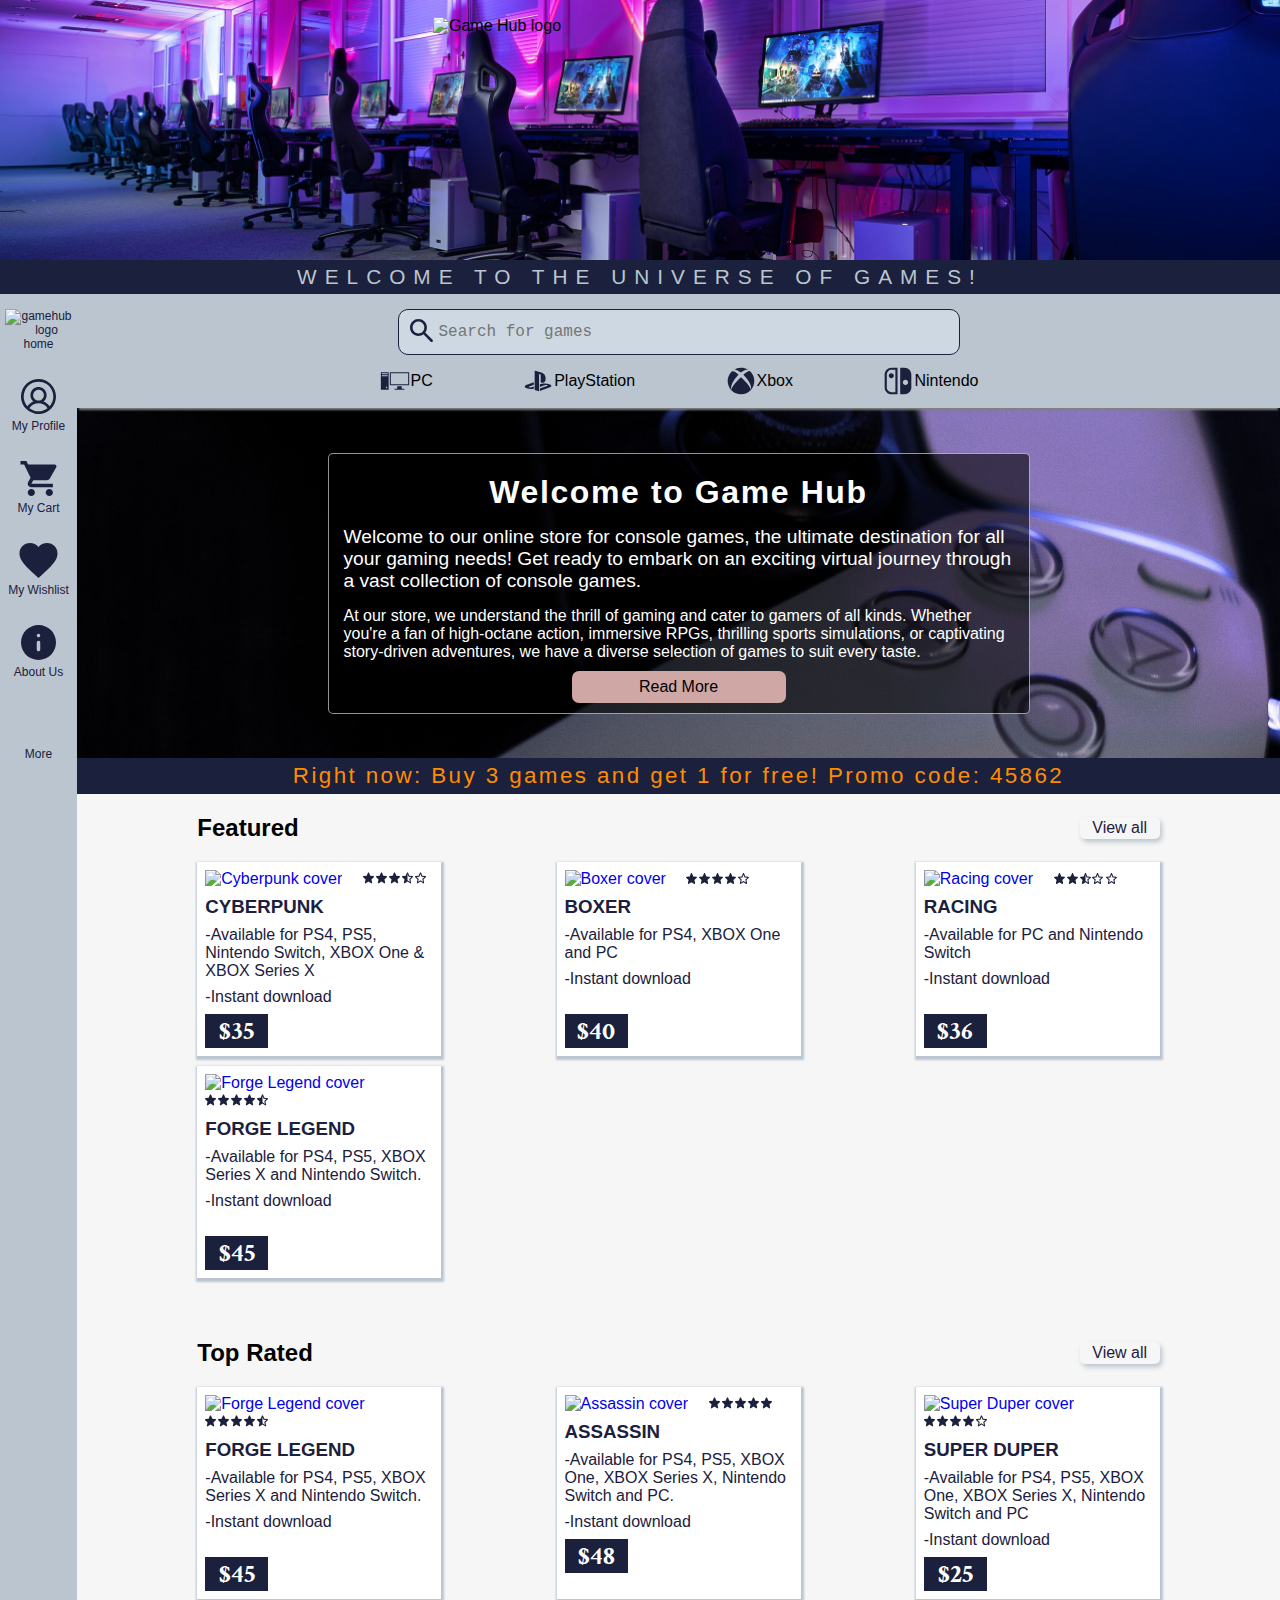
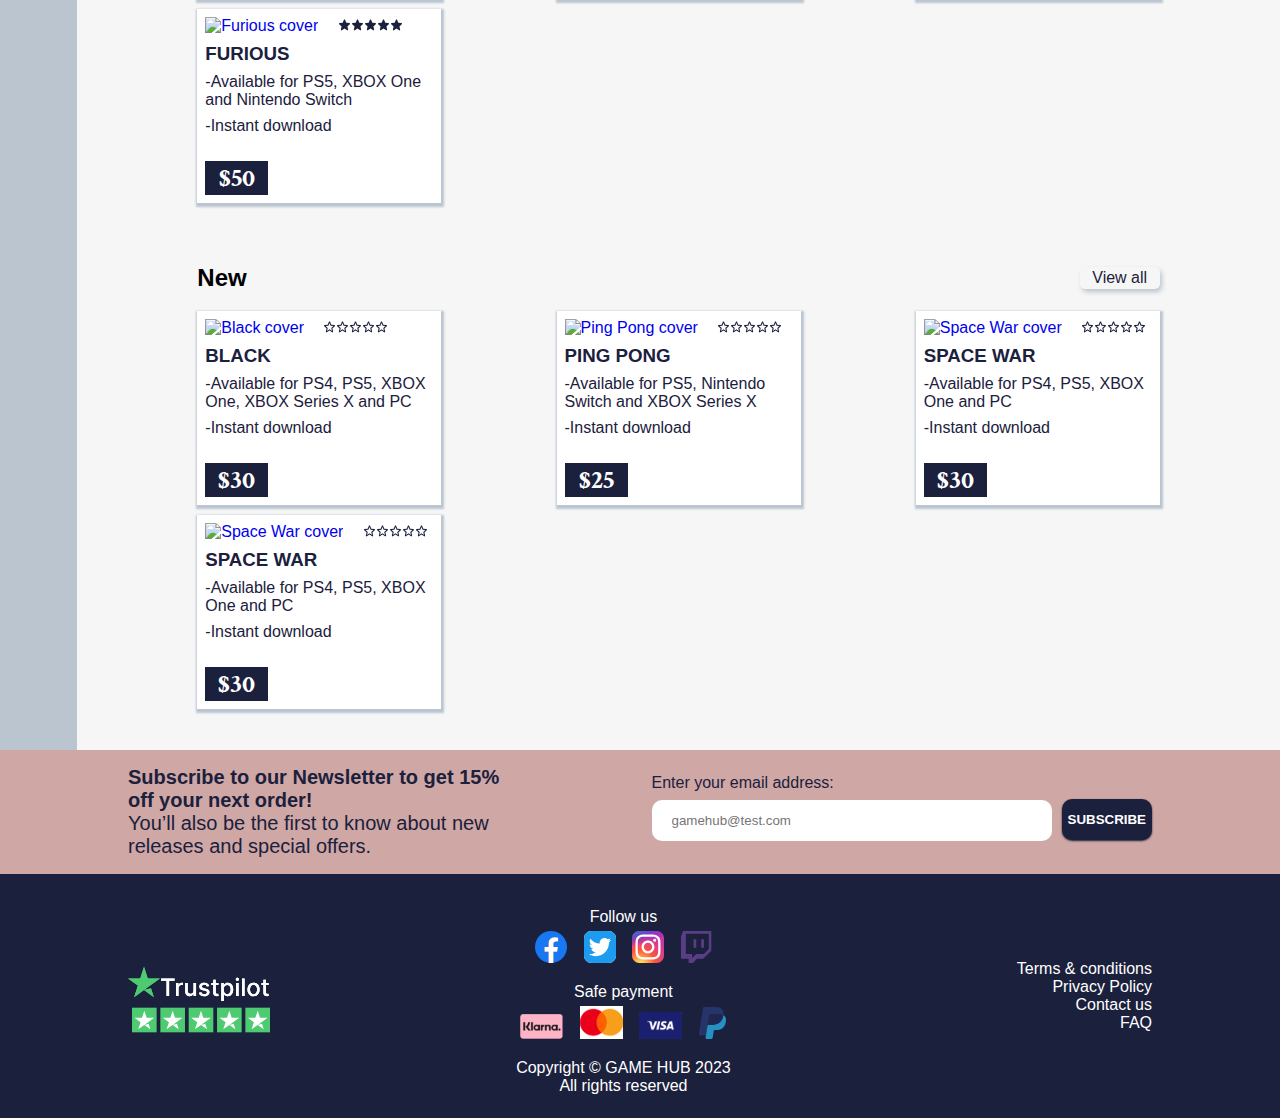
==== index.html @ 2512d20c "Think I'm all done" ====
<!DOCTYPE html>
<html lang="en">

<head>
  <meta charset="utf-8">
  <title>Game Hub - Home</title>
  <meta name="viewport" content="width=device-width, initial-scale=1.0">
  <meta name="author" content="Marte Lilleberre">
  <meta name="dcterms.created" content="sat., 29 apr 2023 18:59:56 GMT">
  <meta name="description" content="Welcome to Game Hub web store, where you can buy and instantly download games for all your devices">
  <meta name="keywords" content="console games, playstation, xbox, nintendo, PC">
  <link rel="preconnect" href="https://fonts.googleapis.com">
  <link rel="preconnect" href="https://fonts.gstatic.com" crossorigin>
  <link href="https://fonts.googleapis.com/css2?family=Crimson+Text:wght@600&display=swap" rel="stylesheet">
  <script src="https://kit.fontawesome.com/1664c6557b.js" crossorigin="anonymous"></script>
  <link rel="stylesheet" href="style.css">
</head>

<body>
  <div class="header">
    <img src="logo/GameHub_Logopink72.png" alt="Game Hub logo">
  </div>
  <div class="welcomemessage">
    <p>WELCOME TO THE UNIVERSE OF GAMES!</p>
  </div>
  <div class="wrapper">
    <div class="leftside">
      <nav>
        <a href="index.html" class="mobilelogo"><img class="small-logo" src="logo/GameHub_LogoNoslogan72.png"
            alt="gamehub logo home"></a>
        <a href="profile.html" class="mobileprofile"><img class="profilevector" src="vector/profile.svg"
            alt="profile icon">
          My Profile</a>
        <a href="cart.html" class="mobilecart"><img class="cartvector" src="vector/cart.svg" alt="cart icon"> My
          Cart</a>
        <a href="wishlist.html" class="mobilewishlist"><img class="wishlistvector" src="vector/wishlist.svg"
            alt="wishlist icon">
          My Wishlist</a>
        <a href="about.html" class="mobileabout"><img class="aboutvector" src="vector/info.svg" alt="about icon">
          About Us</a>
        <input type="checkbox" id="menu-checkbox">
        <label for="menu-checkbox" class="moretext"><i class="fas fa-bars fa-3x"></i>
        <b>more</b></label>
        <p>More</p>
        <div class="hamburger-menu">
          <h3>Hello, Marte</h3>
          <a href="allgames.html">Games rated 3+</a>
          <a href="allgames.html" class="ratedtwo">Games rated 16+</a>
          <a href="allgames.html" class="ratedthree">Games rated 18+</a>
          <a href="allgames.html">View all games</a>
          <a href="about.html">About us</a>
          <a href="contact.html">Contact us</a>
          <a href="#">Terms & Conditions</a>
          <div class="smallestscreen">
            <a href="profile.html">My profile page</a>
            <a href="wishlist.html">My wishlist</a>
          </div>
          <a href="index.html" class="logout">Log out</a>
        </div>
      </nav>
    </div>
    <main>
        <div class="topmenu">
          <form action="productpage.html" class="searchbar">
            <label for="searchbarinput"><b>search bar</b></label>
            <input type="text" id="searchbarinput" placeholder="Search for games">
            <button type="submit">
              <img src="vector/search.svg" alt="search icon">
            </button>
          </form>

          <div class="platforms">
            <input type="checkbox" id="pc-checkbox">
            <label for="pc-checkbox" class="labelname">
              <img src="vector/pcmini.svg" alt="Browse games by PC">
              PC
            </label>
            <div class="pc-menu">
              <h4>Platforms</h4>
              <hr>
              <a href="productpage.html">
              <img src="vector/windows.svg" alt="windows icon">
              <p>Windows 11</p></a>
            </div>

            <input type="checkbox" id="ps-checkbox">
            <label for="ps-checkbox" class="labelname">
              <img src="vector/psmini.svg" alt="Browse games by PlayStation">
              PlayStation
            </label>
            <div class="ps-menu">
              <h4>Console</h4>
              <hr>
              <div class="consoles">
                <div class="console-one">
                  <a href="productpage.html">
                  <img src="vector/ps4.svg" alt="playstation 4 icon">
                  <p>PS4</p></a>
                </div>
                <div class="console-two">
                  <a href="productpage.html">
                  <img src="vector/ps5.svg" alt="playstation 5 icon">
                  <p>PS5</p></a>
                </div>
              </div>
            </div>

            <input type="checkbox" id="xbox-checkbox">
            <label for="xbox-checkbox" class="labelname">
              <img src="vector/xboxmini.svg" alt="Browse games by Xbox">
              Xbox
            </label>
            <div class="xbox-menu">
              <h4>Console</h4>
              <hr>
              <div class="consoles">
                <div class="console-one">
                  <a href="productpage.html">
                  <img src="vector/xboxicon.svg" alt="xbox icon">
                  <p>XBOX One</p></a>
                </div>
                <div class="console-two">
                  <a href="productpage.html">
                  <img src="vector/xboxicon.svg" alt="xbox icon">
                  <p>XBOX X</p></a>
                </div>
              </div>
            </div>

            <input type="checkbox" id="ns-checkbox">
            <label for="ns-checkbox" class="labelname">
              <img src="vector/nintendomini.svg" alt="Browse games by Nintendo">
              Nintendo
            </label>
            <div class="ns-menu">
              <h4>Console</h4>
              <hr>
              <a href="productpage.html">
              <img src="vector/nintendoswitch.svg" alt="nintendo switch icon">
              <p>Nintendo Switch</p></a>
            </div>

          </div>
          
        </div>
      
      <section class="promo">
        <div class="promotext">
          <h1>Welcome to Game Hub</h1>
          <p class="promo-p-one">
            Welcome to our online store for console games, the ultimate
            destination for all your gaming needs! Get ready to embark on an
            exciting virtual journey through a vast collection of console
            games.
          </p>
          <p class="promo-p-two">
            At our store, we understand the thrill of gaming and cater to
            gamers of all kinds. Whether you're a fan of high-octane action,
            immersive RPGs, thrilling sports simulations, or captivating
            story-driven adventures, we have a diverse selection of games to
            suit every taste.
          </p>
          <a href="about.html" class="promo-readmore-button">
            Read More</a>
        </div>
      </section>
      <div class="promobanner">
        <p>Right now: Buy 3 games and get 1 for free! Promo code: 45862</p>
      </div>
      <div class="main-content">
        <section class="cat">
          <h2>Featured</h2>
          <div class="viewall-button">
            <a href="allgames.html">View all</a>
          </div>
        </section>
        <div class="gamesrow">
          <div class="games-container">
            <div class="cyberpunk">
              <a href="productpage.html"><img src="games/GameHub_covers9-72.jpg" alt="Cyberpunk cover"></a>
              <img class="rating" src="vector/starscyberpunk.svg" alt="game rating">
              <h3>CYBERPUNK</h3>
              <p>
                -Available for PS4, PS5, Nintendo Switch, XBOX One & XBOX
                Series X
              </p>
              <p>-Instant download</p>
              <div class="price-box">
                <h4>$35</h4>
              </div>
            </div>
          </div>

          <div class="games-container">
            <div class="game2">
              <a href="productpage.html"><img src="games/GameHub_covers8-72.jpg" alt="Boxer cover"></a>
              <img class="rating" src="vector/starsboxer.svg" alt="game rating">
              <h3>BOXER</h3>
              <p>-Available for PS4, XBOX One and PC</p>
              <p>-Instant download</p>
              <br>
              <div class="price-box">
                <h4>$40</h4>
              </div>
            </div>
          </div>

          <div class="games-container">
            <div class="game3">
              <a href="productpage.html"><img src="games/GameHub_covers7-72.jpg" alt="Racing cover"></a>
              <img class="rating" src="vector/starsracing.svg" alt="game rating">
              <h3>RACING</h3>
              <p>-Available for PC and Nintendo Switch</p>
              <p>-Instant download</p>
              <br>
              <div class="price-box">
                <h4>$36</h4>
              </div>
            </div>
          </div>

          <div class="games-container">
            <div class="game4">
              <a href="productpage.html"><img src="games/GameHub_covers10-72.jpg" alt="Forge Legend cover"></a>
              <img class="rating" src="vector/starsforgelegend.svg" alt="game rating">
              <h3>FORGE LEGEND</h3>
              <p>
                -Available for PS4, PS5, XBOX Series X and Nintendo Switch.
              </p>
              <p>-Instant download</p>
              <br>
              <div class="price-box">
                <h4>$45</h4>
              </div>
            </div>
          </div>
        </div>

        <section class="cat">
          <h2>Top Rated</h2>
          <div class="viewall-button">
            <a href="allgames.html">View all</a>
          </div>
        </section>
        <div class="gamesrow">
          <div class="games-container">
            <div class="game4">
              <a href="productpage.html"><img src="games/GameHub_covers10-72.jpg" alt="Forge Legend cover"></a>
              <img class="rating" src="vector/starsforgelegend.svg" alt="game rating">
              <h3>FORGE LEGEND</h3>
              <p>
                -Available for PS4, PS5, XBOX Series X and Nintendo Switch.
              </p>
              <p>-Instant download</p>
              <br>
              <div class="price-box">
                <h4>$45</h4>
              </div>
            </div>
          </div>

          <div class="games-container">
            <div class="game4">
              <a href="productpage.html"><img src="games/GameHub_covers5-72.jpg" alt="Assassin cover"></a>
              <img class="rating" src="vector/starsassassin.svg" alt="game rating">
              <h3>ASSASSIN</h3>
              <p>
                -Available for PS4, PS5, XBOX One, XBOX Series X, Nintendo
                Switch and PC.
              </p>
              <p>-Instant download</p>
              <div class="price-box">
                <h4>$48</h4>
              </div>
            </div>
          </div>

          <div class="games-container">
            <div class="game4">
              <a href="productpage.html"><img src="games/GameHub_covers2-72.jpg" alt="Super Duper cover"></a>
              <img class="rating" src="vector/starssuperduper.svg" alt="game rating">
              <h3>SUPER DUPER</h3>
              <p>
                -Available for PS4, PS5, XBOX One, XBOX Series X, Nintendo
                Switch and PC
              </p>
              <p>-Instant download</p>
              <div class="price-box">
                <h4>$25</h4>
              </div>
            </div>
          </div>

          <div class="games-container">
            <div class="game4">
              <a href="productpage.html"><img src="games/GameHub_covers4-72.jpg" alt="Furious cover"></a>
              <img class="rating" src="vector/starsfurious.svg" alt="game rating">
              <h3>FURIOUS</h3>
              <p>-Available for PS5, XBOX One and Nintendo Switch</p>
              <p>-Instant download</p>
              <br>
              <div class="price-box">
                <h4>$50</h4>
              </div>
            </div>
          </div>
        </div>

        <section class="cat">
          <h2>New</h2>
          <div class="viewall-button">
            <a href="allgames.html">View all</a>
          </div>
        </section>
        <div class="gamesrow">
          <div class="games-container">
            <div class="game3">
              <a href="productpage.html"><img src="games/GameHub_covers3-72.jpg" alt="Black cover"></a>
              <img class="rating" src="vector/starsnorating.svg" alt="game rating">
              <h3>BLACK</h3>
              <p>-Available for PS4, PS5, XBOX One, XBOX Series X and PC</p>
              <p>-Instant download</p>
              <br>
              <div class="price-box">
                <h4>$30</h4>
              </div>
            </div>
          </div>

          <div class="games-container">
            <div class="game3">
              <a href="productpage.html"><img src="games/GameHub_covers-72.jpg" alt="Ping Pong cover"></a>
              <img class="rating" src="vector/starsnorating.svg" alt="game rating">
              <h3>PING PONG</h3>
              <p>-Available for PS5, Nintendo Switch and XBOX Series X</p>
              <p>-Instant download</p>
              <br>
              <div class="price-box">
                <h4>$25</h4>
              </div>
            </div>
          </div>

          <div class="games-container">
            <div class="game3">
              <a href="productpage.html"><img src="games/GameHub_covers6-72.jpg" alt="Space War cover"></a>
              <img class="rating" src="vector/starsnorating.svg" alt="game rating">
              <h3>SPACE WAR</h3>
              <p>-Available for PS4, PS5, XBOX One and PC</p>
              <p>-Instant download</p>
              <br>
              <div class="price-box">
                <h4>$30</h4>
              </div>
            </div>
          </div>

          <div class="games-container">
            <div class="game3">
              <a href="productpage.html"><img src="games/GameHub_covers6-72.jpg" alt="Space War cover"></a>
              <img class="rating" src="vector/starsnorating.svg" alt="game rating">
              <h3>SPACE WAR</h3>
              <p>-Available for PS4, PS5, XBOX One and PC</p>
              <p>-Instant download</p>
              <br>
              <div class="price-box">
                <h4>$30</h4>
              </div>
            </div>
          </div>
        </div>
      </div>
    </main>
  </div>

  <section class="testnewsletter">
    <div class="newsletterall">
      <div class="testnewslettertext">
        <h4>Subscribe to our Newsletter to get 15% off your next order!</h4>
        <p>
          You’ll also be the first to know about new releases and special
          offers.
        </p>
      </div>
      <div class="input-container">
        <div class="testnewsletterinput">
          <label for="mail">Enter your email address:</label>
          <input class="testinputemail" id="mail" type="email" placeholder="gamehub@test.com">
        </div>
        <button class="Subscribe" type="button">
          <b>SUBSCRIBE</b>
        </button>
      </div>
    </div>
  </section>

  <footer>
    <p class="fleft">
      <img src="vector/trustpilot.svg" alt="trustpilot">
    </p>
    <div class="fcenter">
      <p>Follow us</p>
      <div class="socials">
        <img src="vector/facebook.svg" alt="facebook">
        <img src="vector/twitter.svg" alt="twitter">
        <img src="vector/instagram.svg" alt="instagram">
        <img src="vector/twitch.svg" alt="twitch">
      </div>

      <p>Safe payment</p>
      <img src="vector/klarna.svg" alt="klarna">
      <img src="vector/mastercard.svg" alt="mastercard">
      <img src="vector/visa.svg" alt="visa">
      <img src="vector/paypal.svg" alt="paypal">
      <p>
        Copyright &copy; GAME HUB 2023<br>
        All rights reserved
      </p>
    </div>
    <div class="fright">
      <ul>
        <li>Terms & conditions</li>
        <li>Privacy Policy</li>
        <li><a href="contact.html">Contact us</a></li>
        <li>FAQ</li>
      </ul>
    </div>
  </footer>
</body>

</html>

<!-- Search bar inspo: https://www.youtube.com/watch?v=9hnJsNIBq1g -->
---- style.css ----
.header {
  width: 100%;
  height: 260px;
  background-image: url(img/supportheader.png);
  background-size: cover;
  background-repeat: no-repeat;
  position: relative;
  z-index: 50;
}

.header img {
  max-width: 414px;
  margin: auto;
  padding-top: 17px;
  display: block;
  background-color: transparent;
}

.welcomemessage {
  background-color: #1b203d;
  height: 34px;
  font-size: 0;
  margin: 0;
}

.welcomemessage p {
  text-align: center;
  padding: 5px;
  font-size: 1.3rem;
  color: #bac5cf;
  margin: 0;
  letter-spacing: 0.5rem;
}

body {
  margin: 0;
  padding: 0;
  height: 100vh;
  background-color: #f6f6f6;
  font-family: "Gill Sans", "Gill Sans MT", Calibri, "Trebuchet MS", sans-serif;
}

.wrapper {
  display: flex;
}

main {
  width: 100%;
}

main .cat {
  display: flex;
  flex-direction: row;
  justify-content: space-between;
  align-items: center;
  padding-left: 10%;
  padding-right: 10%;
}

nav {
  left: 0;
  background-color: #bac5cf;
  color: #1b203d;
  width: 77px;
  height: 100%;
  font-size: 12px;
  text-align: center;
  font-family: Arial;
  text-decoration: none;
}

nav a {
  color: #1b203d;
  font-family: Inter, Arial;
  text-decoration: none;
  display: flex;
  flex-direction: column;
  justify-content: center;
}

.small-logo {
  width: 68px;
  padding-top: 15px;
  margin: auto;
}

.profilevector,
.cartvector,
.wishlistvector,
.aboutvector,
.fas.fa-bars {
  padding-top: 28px;
  display: block;
  height: 35px;
  margin-bottom: 5px;
}

ul li {
  list-style-type: none;
  cursor: pointer;
}

.moretext {
  margin: 0;
  cursor: pointer;
}
nav p {
  margin: 0;
}

.hamburger-menu,
#menu-checkbox {
  display: none;
}
.moretext b {
  display: none;
}

.hamburger-menu {
  position: absolute;
  width: 200px;
  height: 450px;
  border: 1px solid #1b203d;
  border-top: 1px solid #cfa7a5;
  top: 294px;
  left: 77px;
  z-index: 2000;
  background-color: #fff;
  box-shadow: 0 4px 2px 1px grey;
}

.hamburger-menu a {
  display: block;
  text-align: left;
  padding: 12px;
  font-size: 1rem;
  border-bottom: 1px solid #1b203d;
}

.hamburger-menu h3 {
  display: block;
  text-align: left;
  padding: 5px;
  padding-left: 12px;
  margin: 0;
  background-color: #cfa7a5;
}

.ratedtwo {
  background-color: #f8c759;
}

.ratedthree {
  background-color: #ce1719;
}

a.ratedthree {
  color: #fff;
}

a.logout {
  background-color: #eaeff3;
  border-bottom: 0;
}

#menu-checkbox:checked~.hamburger-menu {
  display: block;
}

.smallestscreen {
  display: none;
}

.topmenu {
  position: relative;
  display: flex;
  flex-direction: row;
  flex-wrap: wrap;
  justify-content: center;
  padding-top: 5px;
  padding-left: 10px;
  padding-right: 10px;
  padding-bottom: 10px;
  gap: 5%;
  box-shadow: 0 4px 2px -2px grey;
  background-color: #bac5cf;
}

.searchbar {
  width: 550px;
  background-color: #ced8e2;
  display: flex;
  border-radius: 10px;
  padding: 5px 5px;
  border: 1px solid #1b203d;
  margin-top: 10px;
}

.searchbar b {
  display: none;
}

.searchbar input {
  order: 2;
  background: #ced8e2;
  font-family: "Courier New", Courier, monospace;
  font-size: 16px;
  border: 0;
  outline: none;
}

.searchbar button {
  order: 1;
  background: transparent;
  border: 0;
  border-radius: 50%;
}

#searchbarinput {
  padding: 0;
}

.platforms {
  width: 600px;
  height: 23px;
  display: flex;
  align-items: baseline;
  flex-direction: row;
  justify-content: space-between;
  gap: 10px;
  margin: 10px;
  align-self: center;
}

.platforms label {
  display: flex;
  align-items: center;
  cursor: pointer;
}

.pc-menu,
#pc-checkbox,
.ps-menu,
#ps-checkbox,
.xbox-menu,
#xbox-checkbox,
.ns-menu,
#ns-checkbox {
  display: none;
}

#pc-checkbox:checked~.pc-menu,
#ps-checkbox:checked~.ps-menu,
#xbox-checkbox:checked~.xbox-menu,
#ns-checkbox:checked~.ns-menu {
  display: block;
}

.ps-menu,
.pc-menu,
.xbox-menu,
.ns-menu {
  position: absolute;
  left: 0;
  right: 0;
  margin-left: auto;
  margin-right: auto;
  width: 300px;
  border: 1px solid #1b203d5e;
  border-radius: 20px;
  top: 72px;
  background-color: #fff;
  text-align: center;
}

.pc-menu p,
.ps-menu p,
.xbox-menu p,
.ns-menu p {
  margin-top: 0;
  color: #1b203d
}

.pc-menu h4,
.ps-menu h4,
.xbox-menu h4,
.ns-menu h4 {
  margin-top: 7px;
}

.consoles {
  display: flex;
  justify-content: space-around;
}

.labelname p {
  margin: 0;
}

.promo {
  max-width: 100%;
  height: 350px;
  background-image: url(img/ps5controller.jpg);
  background-position: center;
  background-size: cover;
  display: flex;
  align-content: center;
}

.promotext {
  max-width: 700px;
  background-color: #00000094;
  height: auto;
  display: flex;
  align-self: center;
  align-items: center;
  border: 1px solid #ffffff94;
  margin-left: 5%;
  margin-right: 5%;
  flex-direction: column;
  padding-bottom: 10px;
  border-radius: 5px;
}

.promotext h1 {
  margin: auto;
  color: #fff;
  padding: 20px 20px 0 20px;
  letter-spacing: 0.1rem;
}

.promotext p {
  color: #fff;
  padding: 15px 15px 0px 15px;
  margin: 0;
}

.promo-p-one {
  font-size: 1.2rem;
}

p.promo-p-two {
  padding-bottom: 10px;
}

.promo-readmore-button {
  max-width: 300px;
  min-width: 200px;
  background-color: #cfa7a5;
  color: #000;
  border-radius: 7px;
  text-align: center;
  border: none;
  padding: 7px;
  cursor: pointer;
}

.promo-readmore-button:hover {
  scale: 110%;
  background-color: #a1817f;
}

.promobanner {
  width: 100%;
  background-color: #1b203d;
}

.promobanner p {
  margin: 0;
  text-align: center;
  font-size: 1.4rem;
  padding: 5px;
  color: darkorange;
  letter-spacing: 0.15rem;
}

.gamesrow {
  display: flex;
  flex-direction: row;
  justify-content: space-between;
  flex-wrap: wrap;
  padding-left: 10%;
  padding-right: 10%;
  padding-bottom: 31px;
}

.games-container {
  gap: 10px 68px;
  box-shadow: 1px 2px 2px 2px #bac5cf;
  margin-bottom: 10px;
  background-color: #fff;
}

.games-container:hover {
  scale: 105%;
}

a:hover,
a:visited,
a:link,
a:active {
  text-decoration: none;
}

.games-container .rating {
  width: 63px;
  margin: 0px 8px;
}

.price-box {
  width: 63px;
  background-color: #1b203d;
  margin: 8px;
}

.price-box h4 {
  color: #fff;
  font-size: 26px;
  font-family: "Crimson Text", serif;
  text-align: center;
  margin: 0;
}

.games-container img {
  width: 228px;
  margin: 8px 8px 0px 8px;
}

.games-container p {
  width: 228px;
  margin: 8px 8px 0px 8px;
  color: #1b203d;
}

.games-container h3 {
  width: 228px;
  margin: 8px 8px 0px 8px;
  color: #1b203d;
}

.cyberpunk {
  width: 244px;
}

.cyberpunk:hover {
  display: inline-block;
  width: 244px;
  background-color: #e6d2d1;
  transition: background-color 0.5s;
}

.game2 {
  width: 244px;
}

.game3 {
  width: 244px;
}

.game4 {
  width: 244px;
}

.viewall-button {
  display: flex;
  height: 22px;
  justify-content: center;
  align-items: center;
  width: 80px;
  border-radius: 5px;
  border: 0;
  font-family: Arial, Helvetica, sans-serif;
  font-size: 16px;
  box-shadow: 2px 3px 5px 0px #bac5cf;
  cursor: pointer;
}

.viewall-button a {
  color: #1b203d;
}

.viewall-button:hover {
  background-color: #fff;
}

 /* FOOTER */

footer {
  display: flex;
  background-color: #1b203d;
  text-align: center;
  justify-content: space-between;
  align-items: center;
  color: #fff;
  width: 100%;
  height: 244px;
  padding: 0;
  margin: 0;
  position: relative;
}

footer li {
  display: block;
}

footer p {
  margin-bottom: 5px;
}

footer .fcenter img {
  margin-right: 6px;
  margin-left: 6px;
}

.socials {
  cursor: pointer;
}

.fleft {
  text-align: left;
  float: right;
  padding-left: 10%;
}

.fcenter {
  text-align: center;
}

.fright {
  text-align: right;
  float: right;
  padding-right: 10%;
}

.fright a {
  color: inherit;
  text-decoration: none;
}

.fright li:hover {
  color: #cfa7a5;
}

/* https://stackoverflow.com/questions/462931/css-layout-help-3-column-footer */

/*PRODUCT PAGE*/

.breadcrumbs {
  text-align: center;
  font-size: 0.75rem;
  font-family: arial;
  margin-top: 20px;
}

.breadcrumbs a {
  color: #1b203d;
  font-style: italic;
}

.productpagecontainer {
  display: flex;
  flex-direction: row;
  flex-wrap: wrap;
  max-width: 840px;
  background: #fff;
  margin: auto;
  padding-bottom: 31px;
  margin-top: 34px;
  border-radius: 5px;
}

.mainimg {
  float: left;
  max-width: 254px;
  margin-left: 10%;
  margin-right: 25px;
}

.productpagecontainer h1 {
  display: flex;
  max-width: 368px;
  margin-top: 44px;
  margin-right: 97px;
  justify-content: center;
}

.pp-mobilevectors {
  display: none;
}

.productpagecontainer h2 {
  display: flex;
  max-width: 368px;
  justify-content: center;
  margin-bottom: 7px;
  margin-top: 15px;
}

.productpagecontainer p {
  display: flex;
  flex-wrap: wrap;
  max-width: 368px;
  margin-right: 97px;
}

.productquickinfo {
  margin-right: 0;
}

.pp-p-one {
  font-weight: bold;
}

#instantdownload {
  font-weight: bold;
  margin-right: 0;
}

.cartbuyheart {
  display: flex;
  align-items: center;
  height: 35px;
  gap: 2px;
}

.cart,
.buy,
.heart {
  display: flex;
  align-items: center;
  justify-content: center;
  background-color: #cfa7a5;
  height: 35px;
  border: 0;
  border-radius: 7px;
  cursor: pointer;
  color: #1b203d;
}


.cartbuyheart img {
  align-self: center;
  height: 25px;
}

.cart {
  width: 51px;
}

.buy {
  width: 253px;
}

.buy:hover,
.cart:hover,
.heart:hover {
  background-color: #e6d2d1;
}

.heart {
  width: 51px;
}

.description {
  max-width: 100;
}

.description h3 {
  padding-top: 10px;
  margin-left: 10%;
  margin-bottom: 10px;
  clear: both;
}

.description p {
  margin-left: 10%;
  max-width: 100%;
  margin-top: 10px;
}

.readmore,
#readmore-checkbox {
  display: none;
}

.label-readmore {
  font-style: italic;
  color: rgb(4, 4, 177);
  margin-left: 10%;
}

#readmore-checkbox:checked~.readmore {
  display: block;
}

#readmore-checkbox:checked~label {
  display: none;
}

#text {
  display: none;
}

#toggle {
  margin-left: 10%;
  border: 0;
  background-color: transparent;
  padding: 0;
  cursor: pointer;
  color: darkblue;
}

.visuals {
  display: flex;
  flex-direction: row;
  flex-wrap: wrap;
  max-width: 100%;
  margin-left: 10%;
  margin-right: 10%;
}

.visuals h3 {
  margin-top: 20px;
  margin-bottom: 10px;
}

.visuals iframe {
  width: 100%;
  height: 280px;
}

.img1,
.img2,
.img3 {
  box-shadow: 0px 1px 2px 0px #1b203d;
  cursor: pointer;
  margin: auto;
  margin-top: 11px;
}

.reviews {
  display: flex;
  flex-wrap: wrap;
  max-width: 100%;
  margin-left: 10%;
  margin-right: 10%;
}

.reviews h3 {
  margin-top: 20px;
  margin-bottom: 10px;
  flex: 100vw;
}

.reviews img {
  width: 250px;
  margin: auto;
}

.viewallreviews {
  height: 22px;
  width: 80px;
  margin-top: 10px;
  border-radius: 10px;
  border: 0;
  font-family: Arial, Helvetica, sans-serif;
  font-size: 16px;
  box-shadow: 2px 3px 5px 0px #bac5cf;
  cursor: pointer;
  float: right;
  margin-right: 10%;
}

.viewallreviews:hover {
  background-color: #fff;
}

/*ABOUT*/

.aboutheading {
  max-width: 840px;
  margin: auto;
  margin-top: 40px;
  padding-left: 20px;
  padding-right: 20px;
}

.aboutcontent {
  max-width: 840px;
  margin: auto;
  font-size: 1em;
  padding-left: 20px;
  padding-right: 20px;
}

.aboutimg {
  float: right;
  width: 200px;
  height: 470px;
  object-fit: cover;
  margin-left: 10px;
}

.aboutcontent img {
  padding: 0;
}

.contact-link {
  text-align: center;
  color: blue;
  padding-bottom: 20px;
}

.contact-link:hover {
  color: darkblue;
}

/*CART*/

.continue-shopping {
  display: flex;
  margin-left: 10%;
  gap: 10px;
  color: #1b203d;
}

.progress {
  text-align: center;
}
.progress a {
  color: #1b203d;
}

.progress ul,
li {
  display: inline;
  margin-top: 0;
  padding-left: 0;
  font-size: 1rem;
}

.mobilearrow {
  display: none;
}

.shopping-cart-header {
  max-width: 840px;
  margin: auto;
  display: flex;
  flex-direction: row;
  align-items: flex-end;
  justify-content: space-between;
  padding-left: 20px;
  padding-right: 20px;
}

.shopping-cart-header h1,
h4 {
  margin-bottom: 0;
}

.shopping-cart {
  max-width: 840px;
  margin: auto;
  display: flex;
  flex-direction: row;
  flex-wrap: wrap;
  padding-left: 20px;
  padding-right: 20px;
}

.shopping-cart img {
  float: left;
  width: 150px;
}

.cartinfo {
  flex-direction: column;
  padding-left: 20px;
  margin-bottom: 0;
}

.price {
  font-size: 26px;
}

.promocodefield {
  display: flex;
  flex-direction: column;
  margin: auto;
  max-width: 840px;
  justify-content: flex-end;
  margin-bottom: 10px;
  padding-left: 20px;
  padding-right: 20px;
}

.promocodetext {
  display: flex;
  justify-content: flex-end;
  margin: 0;
}

.promocodetext:hover {
  font-style: italic;
}

.promocode {
  justify-content: flex-end;
}

#promocode-input {
  max-width: 150px;
  height: 30px;
  margin: 5px 0 0 0;
}

#promocode-button {
  height: 30px;
}

.promocode,
#promo-checkbox {
  display: none;
}

#promo-checkbox:checked~.promocode {
  display: block;
  align-self: self-end;
}

.gotopayment {
  max-width: 840px;
  margin: auto;
  padding-left: 20px;
  padding-right: 20px;
}

.gotopaymentbutton {
  display: flex;
  justify-content: center;
  align-items: center;
  color: #1b203d;
  background-color: #cfa7a5;
  border: none;
  margin-bottom: 40px;
  width: 361px;
  height: 50px;
  float: right;
  border-radius: 7px;
}

.gotopaymentbutton:hover {
  background-color: #e6d2d1;
  cursor: pointer;
}

.total {
  display: flex;
  flex-direction: row;
  max-width: 840px;
  margin: auto;
  justify-content: space-between;
  padding-left: 20px;
  padding-right: 20px;
}

.total h3 {
  margin-top: 0;
}

hr {
  max-width: 840px;
}

/*CHECKOUT*/
.checkout-header {
  text-align: center;
}

.checkout-header h1 {
  margin-bottom: 5px;
  margin-top: 53px;
}

.checkout-header p {
  margin: auto;
  margin-top: 0px;
  margin-bottom: 24px;
  max-width: 320px;
}

.checkout-cart {
  text-align: left;
  max-width: 465px;
  margin: auto;
}

.checkout-cart p {
  margin: 0;
}

.checkout-items {
  height: 100px;
  position: relative;
}

.checkout-img {
  width: 70px;
  float: left;
  margin-right: 10px;
}

.checkout-items p {
  margin-bottom: 1px;
}

.remove-item {
  position: absolute;
  bottom: 0;
  right: 0;
  font-style: italic;
}

.remove-item:hover {
  cursor: pointer;
}

fieldset {
  max-width: 465px;
  margin: auto;
  margin-bottom: 10px;
  margin-top: 20px;
  border-radius: 10px;
}

fieldset input {
  border-radius: 7px;
}

fieldset ul {
  padding: 0;
}

input[type] {
  width: 100%;
  padding: 12px 20px;
  margin: 8px 0;
  box-sizing: border-box;
}

.tc {
  display: flex;
  align-items: center;
  flex-direction: row-reverse;
}


#terms {
  flex: 1;
}

.placeorder {
  max-width: 465px;
  display: flex;
  justify-content: center;
  margin: auto;
}

.paymentmethods {
  max-width: 465px;
  margin: auto;
  gap: 6px;
  display: flex;
  justify-content: center;
  margin-bottom: 40px;
  margin-top: 20px;
}

/*CONFIRMATION*/

.confirmationheading {
  text-align: center;
}

.confirmationheading h1 {
  margin-bottom: 5px;
  margin-top: 53px;
}

.confirmationheading p {
  margin-top: 0px;
  font-size: 14px;
}

.confirmationheading img {
  width: 150px;
}

.confirmationcontent {
  max-width: 608px;
  margin: auto;
  text-align: center;
  margin-bottom: 40px;
}

.shopmore {
  max-width: 465px;
  display: flex;
  justify-content: center;
  margin: auto;
  margin-bottom: 40px;
}

.testnewsletter {
  display: flex;
  align-items: center;
  width: 100%;
  height: 90px;
  background-color: #cfa7a5;
}

.testnewslettertext {
  width: 50%;
  margin: 0;
  font-size: 20px;
  color: #1b203d;
  align-self: center;
}

.testnewslettertext p,
h4 {
  margin: 0;
}

.testnewsletterinput {
  align-items: center;
  max-width: 650px;
  margin-left: 20px;
}

.testnewsletterinput label {
  width: 400px;
  color: #1b203d;
  display: flex;
  flex-direction: column;
  margin-top: 0;
  margin-bottom: 0;
}

.testnewsletter button {
  height: 41px;
  background-color: #1b203d;
  color: #fff;
  border-radius: 10px;
  border: 0;
  margin-left: 10px;
  cursor: pointer;
  box-shadow: 0px 1px 2px 0px #1b203d;
  align-self: flex-end;
  margin-bottom: 16px;
}

.testinputemail {
  height: 41px;
  width: 365px;
  border-radius: 10px;
  border: 0;
  padding-left: 10px;
  outline: none;
}

/*CONTACT*/

.contactintro {
  display: block;
  max-width: 700px;
  margin: auto;
  text-align: center;
}

textarea {
  width: 100%;
  padding: 12px 20px;
  margin: 8px 0;
  box-sizing: border-box;
  font-size: 16px;
  border-radius: 10px;
}

#regarding {
  width: 100%;
  padding: 12px 15px;
  margin: 8px 0;
  box-sizing: border-box;
  border-radius: 10px;
}

fieldset button {
  float: right;
}

.contactinfo {
  max-width: 800px;
  text-align: center;
  margin: auto;
}

.emailbox {
  font-size: 1.2rem;
  background-color: #1b203d;
  color: #fff;
  display: flex;
  flex-direction: row;
  max-width: 500px;
  height: 80px;
  justify-content: center;
  gap: 10px;
  border-radius: 10px;
  align-items: center;
  margin: auto;
  margin-bottom: 40px;
}

.emailbox a {
  color: #cfa7a5;
  text-decoration: none;
}

.emailbox a:hover {
  color: #e6d2d1;
}

.contactinfo img {
  margin: 0 25px 15px 25px;
}

/* WISHLIST */

.wishlistpagecontainer {
  max-width: 840px;
  background-color: #fff;
  margin: auto;
  margin-top: 34px;
  border-radius: 5px;
}

.wishlistpagecontainer>p {
  text-align: center;
  padding-bottom: 10px;
  margin: 0;
  font-style: italic;
}

.wishlist-heading {
  max-width: 840px;
  margin: auto;
  display: flex;
  flex-direction: row;
  align-items: flex-end;
  justify-content: space-between;
  margin-left: 2%;
  margin-right: 2%;
}

.wishlist-heading h1,
h4 {
  margin-bottom: 0;
}

.wishlistgames {
  display: flex;
  flex-direction: row;
  justify-content: space-around;
  flex-wrap: wrap;
  margin-bottom: 44px;
  padding-bottom: 20px;
}

.wishlistgames img {
  max-width: 200px;
  margin-bottom: 0;
  cursor: pointer;
}

.wishlistgames h2 {
  margin-top: 0;
  color: #1b203d;
  text-decoration: none;
  cursor: pointer;
  margin-bottom: 0;
}

.wishlistgames p {
  margin-top: 10px;
  color: #1b203d;
  text-decoration: none;
  cursor: pointer;
}

.wishlist1 {
  max-width: 200px;
  margin-bottom: 20px;
}

.nameheart {
  display: flex;
  flex-direction: row;
  justify-content: space-between;
  align-items: center;
}

.hearticon {
  height: 20px;
}

.wishlist2 {
  max-width: 200px;
}
.wishlist-button {
  max-width: 40px;
  background-color: #cfa7a5;
  padding: 7px;
  color: #1b203d;
  border-radius: 5px;

}

/* PROFILE */

.profilecontent {
  height: 1000px;
  max-width: 840px;
  margin: auto;
  display: flex;
  flex-direction: column;
  align-items: center;
  background-color: #fff;
  margin-top: 34px;
}

.profilepic {
  width: 200px;
  height: 200px;
  object-fit: cover;
  border-radius: 50%;
  justify-content: center;
  margin-top: 30px;
}

.profile-menu {
  display: flex;
  max-width: 400px;
  min-width: 290px;
  justify-content: space-around;
}

/*TESTTESTTEST*/
.newsletterall {
  display: flex;
  padding: 16px 10% 16px 10%;
  width: 100%;
  justify-content: space-between;
}

.input-container {
  display: flex;
  align-items: center;
  padding-left: 10%;
  height: 90px;
}

.testnewsletter {
  height: auto;
}

/* MEDIA QUERY */
@media (min-width: 825px) and (max-width: 1341px) {

  .ps-menu,
  .pc-menu,
  .xbox-menu,
  .ns-menu {
    top: 115px;
  }

  .promotext {
    margin: auto;
  }
}

@media only screen and (min-width: 600px) and (max-width: 1000px) {
  .testnewslettertext {
    width: auto;
  }

  .input-container {
    padding-top: 16px;
  }

  .testnewsletter button {
    align-self: center;
    margin: 16px 10px 0 10px;
  }

  .newsletterall {
    flex-direction: column;
  }
}

@media (max-width: 824px) {

  .header,
  .welcomemessage {
    display: none;
  }

  nav {
    position: fixed;
    top: 0;
    background-color: #cfa7a5;
    width: 100vw;
    height: 70px;
    display: flex;
    align-items: center;
    justify-content: space-between;
    z-index: 1000;
  }

  .fas.fa-bars {
    margin: 0;
    padding-left: 20px;
  }

  nav p{
    display: none;
  }

  .hamburger-menu {
    left: 0;
    top: 70px;
    height: auto;
    box-shadow: 0 0 0 0;
    border-top: 1px solid #1b203d;
  }

  .small-logo {
    padding-top: 0;
    scale: 140%;
    order: 3;
  }

  .mobilelogo {
    padding-top: 0;
    order: 3;
  }

  .cartvector,
  .profilevector,
  .wishlistvector,
  .fas.fa-bars {
    padding-top: 0;
    height: 35px;
    margin-bottom: 0;
  }

  .mobileprofile {
    order: 2;
    font-size: 0;
  }

  .mobilecart {
    order: 5;
    margin-right: 4%;
    font-size: 0;
  }

  .mobilewishlist {
    order: 4;
    font-size: 0;
  }

  .mobilemore {
    order: 1;
    margin-left: 4%;
    font-size: 0;
  }

  a.mobileabout {
    display: none;
  }

  main {
    position: relative;
    top: 70px;
    margin-bottom: 70px;
  }

  .topmenu {
    background-color: #bac5cf;
    padding-bottom: 2%;
    box-shadow: 0 4px 2px -2px grey;
    height: 95px;
  }

  .platforms {
    height: auto;
    padding-top: 0;
    justify-content: space-around;
    margin-top: 5px;
  }

  .labelname p{
    font-size: 0;
  }

  .ps-menu,
  .pc-menu,
  .xbox-menu,
  .ns-menu {
    width: 200px;
    top: 115px;
  }


  p.promo-p-one {
    font-size: 1rem;
    padding-bottom: 10px;
  }

  .promo-p-two {
    display: none;
  }

  .promobanner p {
    font-size: 1rem;
    letter-spacing: 0;
  }

  .cat {
    margin: auto;
  }

  .games-container {
    margin: auto;
    margin-bottom: 20px;
  }

  .testnewsletter {
    display: none;
  }

  footer {
    display: flex;
    flex-direction: column;
    height: fit-content;
  }

  footer .fleft {
    order: 3;
    padding-left: 0;
  }

  .fright {
    width: 100%;
    text-align: center;
    background-color: #bac5cf;
    order: 1;
    color: #1b203d;
    margin: 0;
    padding: 0;
  }

  .fright ul {
    padding: 0;
  }

  .fcenter {
    order: 2;
  }

  /*PRODUCKTPAGE MOBILE*/

  .productpagecontainer {
    max-width: 90%;
    min-width: 250px;
    margin-top: 10px;
  }

  .mainimg {
    max-width: 90%;
    margin: auto;
    margin-top: 20px;
  }

  .productquickinfo {
    display: flex;
    flex-direction: column;
    max-width: 100%;
  }

  .productpagecontainer h1 {
    align-self: flex-start;
    margin-top: 10px;
    padding-left: 5%;
    margin: 0;
  }

  .pp-title-icons {
    display: flex;
    justify-content: space-between;
    margin-top: 10px;
    align-items: center;
  }

  .pp-mobilevectors {
    display: block;
    margin-right: 5%;
  }

  .pp-mobilevectors img {
    height: 25px;
    margin-left: 5px;
  }

  .productpagecontainer h2 {
    display: flex;
    max-width: 100%;
    justify-content: center;
    margin-bottom: 7px;
    margin-top: 15px;
  }

  .productpagecontainer p {
    display: flex;
    margin: auto;
    flex-wrap: wrap;
    max-width: 100%;
    padding-left: 5%;
    padding-right: 5%;
    margin-bottom: 10px;
    margin-top: 10px;
    margin-left: 0;
  }

  .description h3 {
    margin-left: 5%;
  }
  .label-readmore {
    margin-left: 5%;
  }

  #toggle {
    margin-left: 5%;
  }

  .visuals {
    display: flex;
    flex-direction: column;
  }

  .visuals {
    margin-left: 5%;
    margin-right: 5%;
  }

  .visuals .img1,
  .img2,
  .img3 {
    margin: auto;
    max-width: 200px;
    margin-top: 10px;
  }

  .reviews {
    margin-left: 5%;
    margin-right: 5%;
  }

  .reviews img {
    margin-bottom: 10px;
  }

  .cartbuyheart {
    display: flex;
    justify-content: center;
  }

  .cartbuyheart .heart,
  .cart {
    display: none;
  }

  /*CART*/
  .continue-shopping {
    margin-left: 5%;
  }

  .progress img {
    display: none;
  }

  .progress b {
    color: #1b203d;
  }

  .mobilearrow {
    display: inline;
  }

  .progress li {
    font-size: 0.8rem;
    color: #1b203d;
  }

  .cartinfo {
    padding-left: 2px;
  }

  .gotopayment {
    display: flex;
    justify-content: center;
  }

  .gotopaymentbutton {
    max-width: 200px;
  }

  /*  CHECKOUT  */
  .checkout-items {
    margin-left: 2%;
    margin-right: 2%;
  }

  .checkout-cart p {
    margin-left: 2%;
  }

  .remove-item p {
    margin: 0;
  }

  .placeorder {
    max-width: 300px;
    margin: auto;
  }

  .placeorderbutton {
    width: 200px;
  }

  .paymentmethods {
    max-width: 300px;
  }

  /* CONTACT MOBILE*/
  .contactintro {
    margin-left: 5%;
    margin-right: 5%;
  }

  .contactinfo {
    margin-left: 5%;
    margin-right: 5%;
  }

  .emailbox {
    font-size: 1rem;
  }

  /*ABOUT*/
  .aboutimg {
    display: none;
  }

  /*  PROFILE   */
}

@media (max-width: 290px) {
  .smallestscreen {
    display: block;
  }

  .profilevector,
  .wishlistvector {
    display: none;
  }

  .gamesrow {
    padding-left: 1%;
    padding-right: 1%;
  }

  .pp-title-icons {
    flex-wrap: wrap;
  }

  .emailbox {
    font-size: 0.8rem;
  }
}
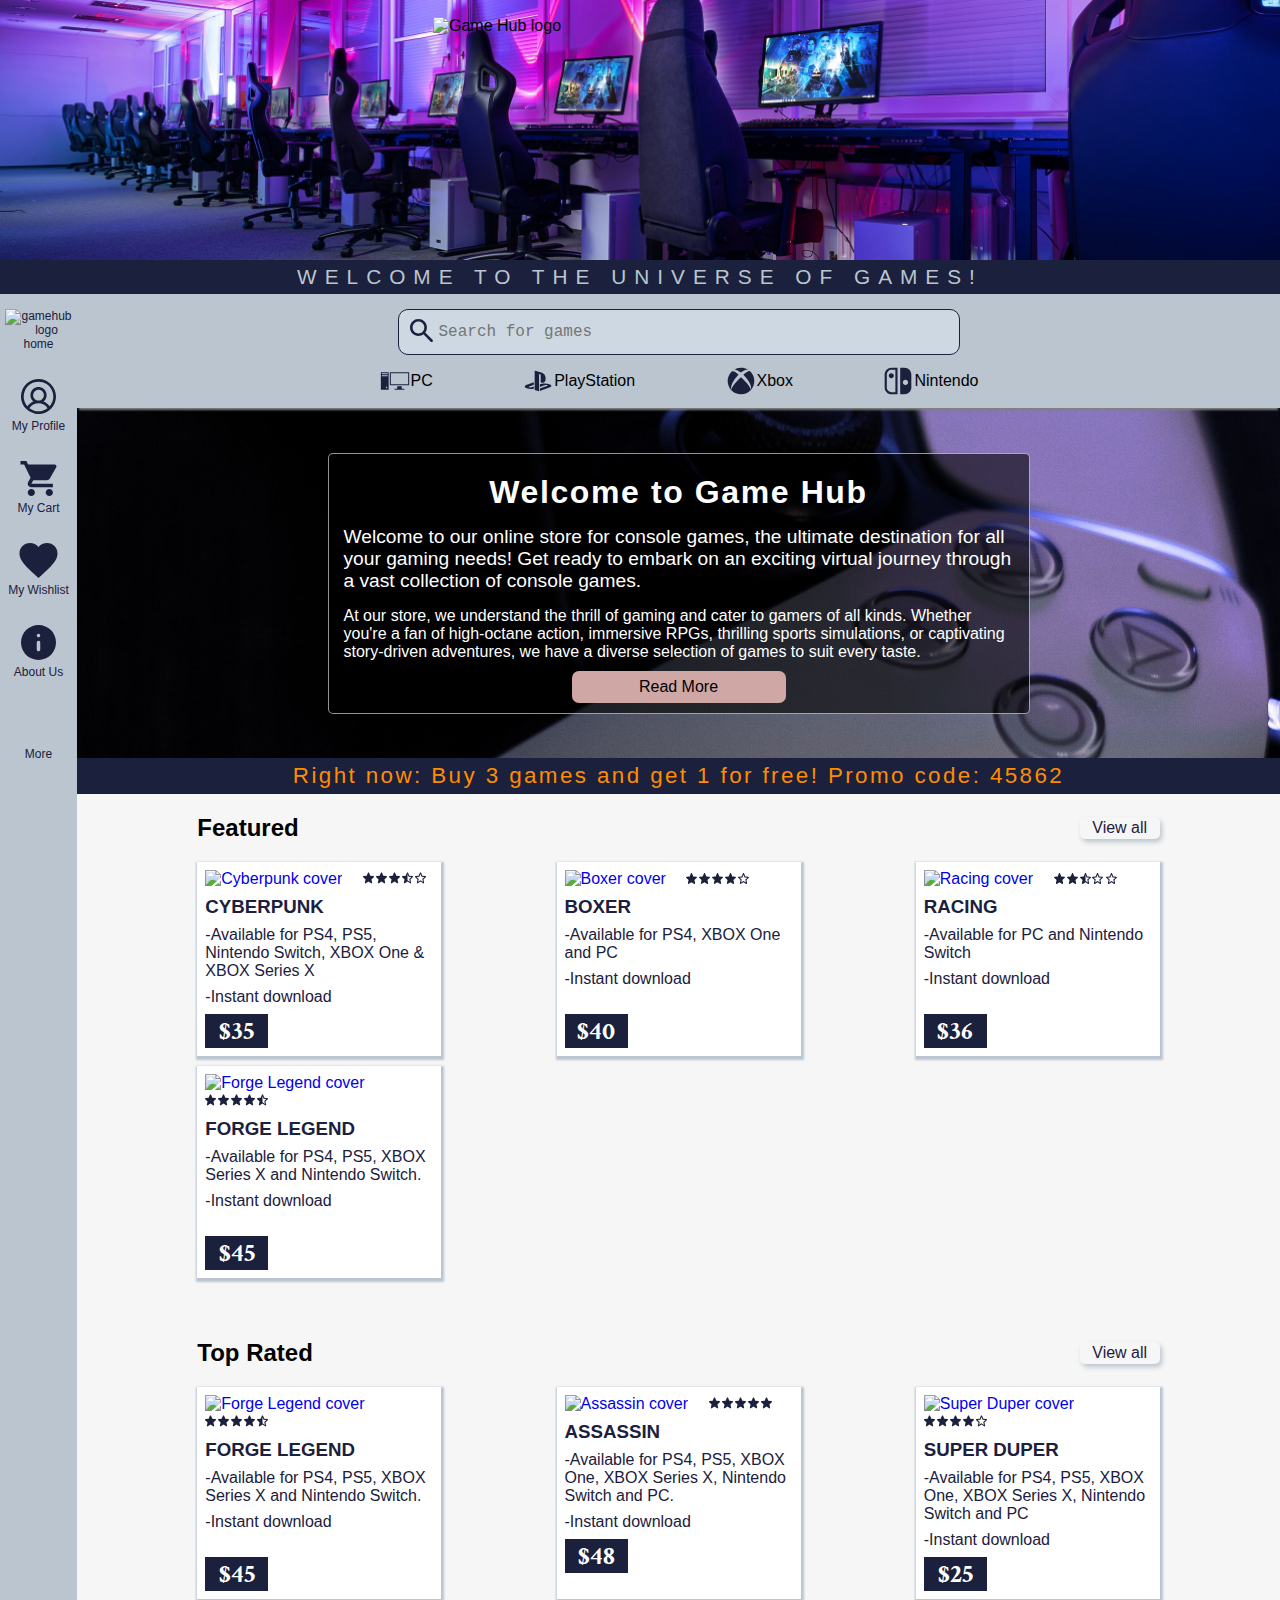
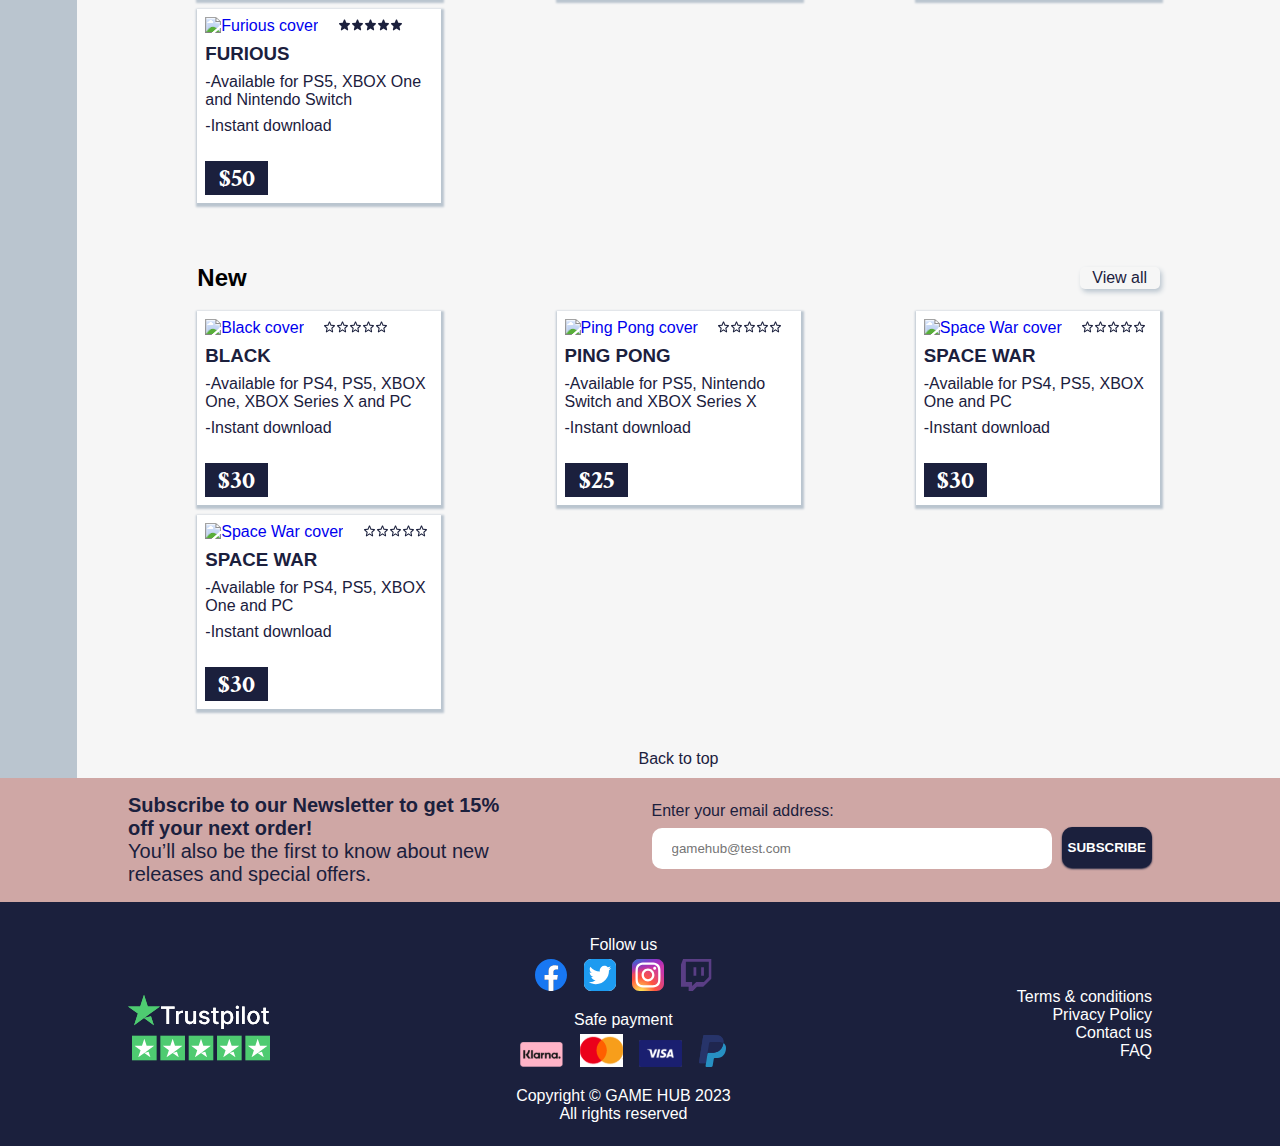
==== commit d9255512: "added back to top "button"" ====
--- a/index.html
+++ b/index.html
@@ -369,6 +369,9 @@
             </div>
           </div>
         </div>
+        <div class="backtotop">
+          <a href="#top">Back to top</a>
+        </div>
       </div>
     </main>
   </div>
--- a/style.css
+++ b/style.css
@@ -483,6 +483,18 @@
   background-color: #fff;
 }
 
+.backtotop {
+  width: 100%;
+  text-align: center;
+  color:#1b203d;
+  margin-bottom: 10px;
+}
+
+.backtotop a {
+  color: #1b203d;
+  text-decoration: none;
+}
+
  /* FOOTER */
 
 footer {
@@ -556,6 +568,9 @@
   color: #1b203d;
   font-style: italic;
 }
+.breadcrumbs h4 {
+  display: none;
+}
 
 .productpagecontainer {
   display: flex;
@@ -727,6 +742,7 @@
 .visuals iframe {
   width: 100%;
   height: 280px;
+  border: 0px;
 }
 
 .img1,
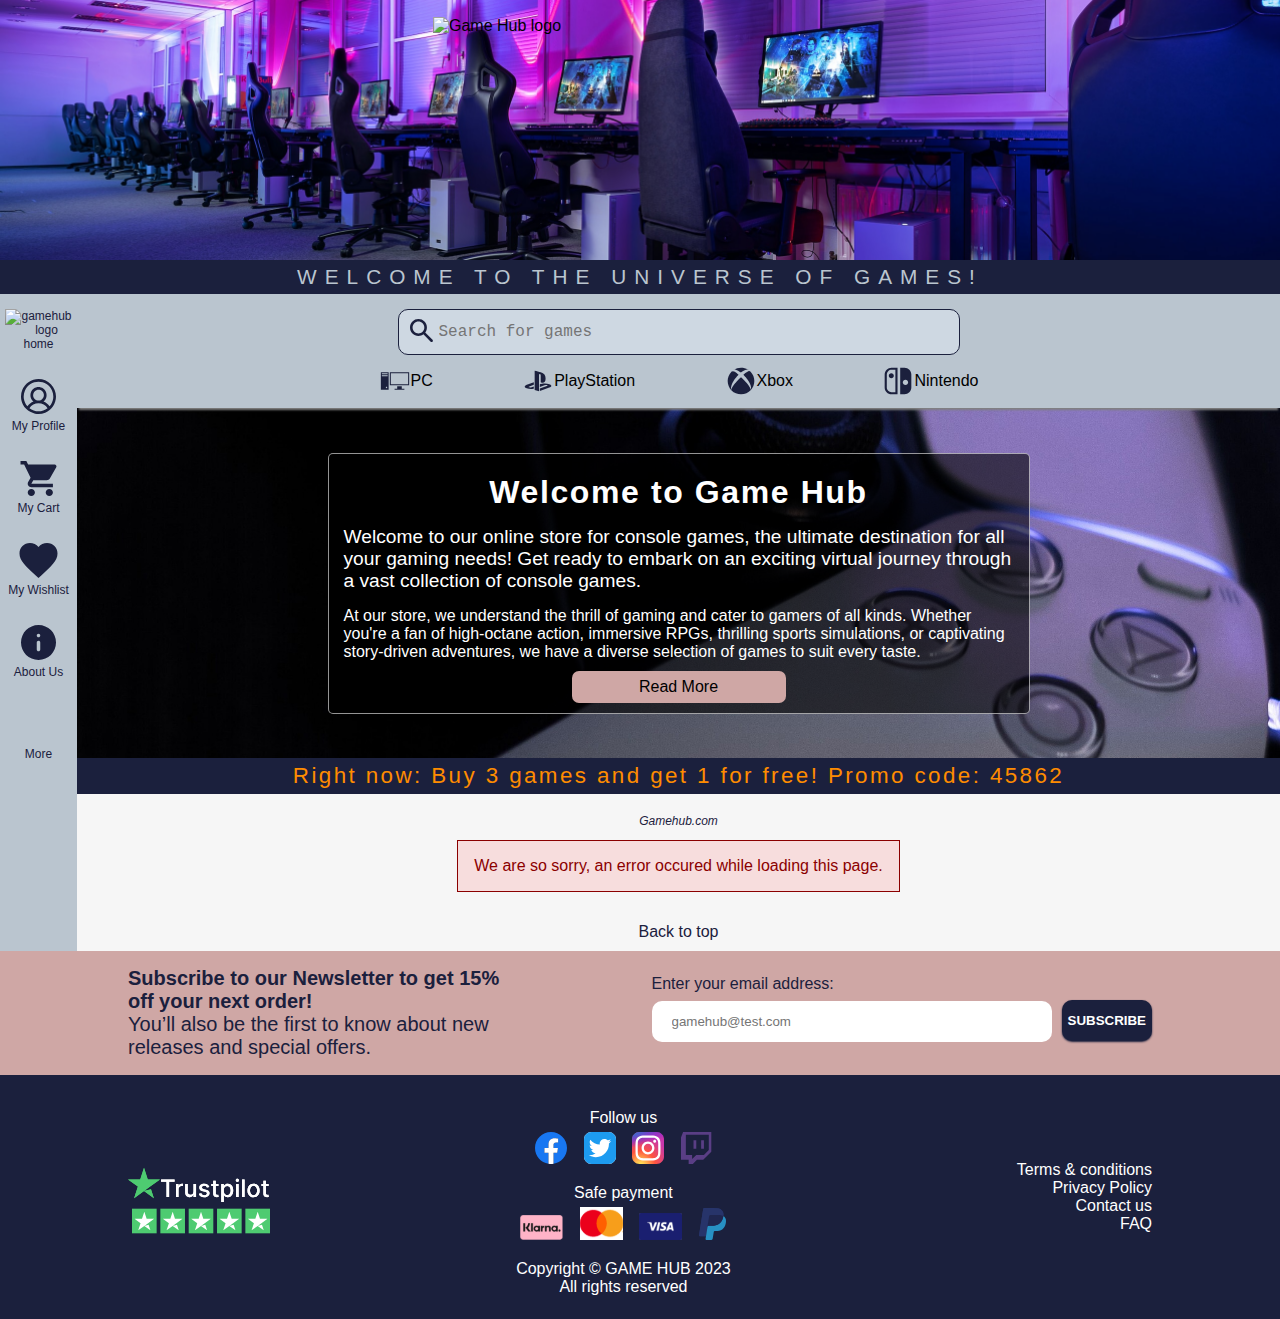
==== commit 6363d9c9: "javascript1 adds" ====
--- a/index.html
+++ b/index.html
@@ -7,13 +7,15 @@
   <meta name="viewport" content="width=device-width, initial-scale=1.0">
   <meta name="author" content="Marte Lilleberre">
   <meta name="dcterms.created" content="sat., 29 apr 2023 18:59:56 GMT">
-  <meta name="description" content="Welcome to Game Hub web store, where you can buy and instantly download games for all your devices">
+  <meta name="description"
+    content="Welcome to Game Hub web store, where you can buy and instantly download games for all your devices">
   <meta name="keywords" content="console games, playstation, xbox, nintendo, PC">
   <link rel="preconnect" href="https://fonts.googleapis.com">
   <link rel="preconnect" href="https://fonts.gstatic.com" crossorigin>
   <link href="https://fonts.googleapis.com/css2?family=Crimson+Text:wght@600&display=swap" rel="stylesheet">
   <script src="https://kit.fontawesome.com/1664c6557b.js" crossorigin="anonymous"></script>
   <link rel="stylesheet" href="style.css">
+  <script type="module" src="js/games.js"></script>
 </head>
 
 <body>
@@ -40,13 +42,13 @@
           About Us</a>
         <input type="checkbox" id="menu-checkbox">
         <label for="menu-checkbox" class="moretext"><i class="fas fa-bars fa-3x"></i>
-        <b>more</b></label>
+          <b>more</b></label>
         <p>More</p>
         <div class="hamburger-menu">
           <h3>Hello, Marte</h3>
           <a href="allgames.html">Games rated 3+</a>
-          <a href="allgames.html" class="ratedtwo">Games rated 16+</a>
-          <a href="allgames.html" class="ratedthree">Games rated 18+</a>
+          <a href="rated16.html" class="ratedtwo">Games rated 16+</a>
+          <a href="rated18.html" class="ratedthree">Games rated 18+</a>
           <a href="allgames.html">View all games</a>
           <a href="about.html">About us</a>
           <a href="contact.html">Contact us</a>
@@ -60,90 +62,96 @@
       </nav>
     </div>
     <main>
-        <div class="topmenu">
-          <form action="productpage.html" class="searchbar">
-            <label for="searchbarinput"><b>search bar</b></label>
-            <input type="text" id="searchbarinput" placeholder="Search for games">
-            <button type="submit">
-              <img src="vector/search.svg" alt="search icon">
-            </button>
-          </form>
-
-          <div class="platforms">
-            <input type="checkbox" id="pc-checkbox">
-            <label for="pc-checkbox" class="labelname">
-              <img src="vector/pcmini.svg" alt="Browse games by PC">
-              PC
-            </label>
-            <div class="pc-menu">
-              <h4>Platforms</h4>
-              <hr>
-              <a href="productpage.html">
+      <div class="topmenu">
+        <form action="productpage.html" class="searchbar">
+          <label for="searchbarinput"><b>search bar</b></label>
+          <input type="text" id="searchbarinput" placeholder="Search for games">
+          <button type="submit">
+            <img src="vector/search.svg" alt="search icon">
+          </button>
+        </form>
+
+        <div class="platforms">
+          <input type="checkbox" id="pc-checkbox">
+          <label for="pc-checkbox" class="labelname">
+            <img src="vector/pcmini.svg" alt="Browse games by PC">
+            PC
+          </label>
+          <div class="pc-menu">
+            <h4>Platforms</h4>
+            <hr>
+            <a href="productpage.html">
               <img src="vector/windows.svg" alt="windows icon">
-              <p>Windows 11</p></a>
-            </div>
-
-            <input type="checkbox" id="ps-checkbox">
-            <label for="ps-checkbox" class="labelname">
-              <img src="vector/psmini.svg" alt="Browse games by PlayStation">
-              PlayStation
-            </label>
-            <div class="ps-menu">
-              <h4>Console</h4>
-              <hr>
-              <div class="consoles">
-                <div class="console-one">
-                  <a href="productpage.html">
+              <p>Windows 11</p>
+            </a>
+          </div>
+
+          <input type="checkbox" id="ps-checkbox">
+          <label for="ps-checkbox" class="labelname">
+            <img src="vector/psmini.svg" alt="Browse games by PlayStation">
+            PlayStation
+          </label>
+          <div class="ps-menu">
+            <h4>Console</h4>
+            <hr>
+            <div class="consoles">
+              <div class="console-one">
+                <a href="productpage.html">
                   <img src="vector/ps4.svg" alt="playstation 4 icon">
-                  <p>PS4</p></a>
-                </div>
-                <div class="console-two">
-                  <a href="productpage.html">
+                  <p>PS4</p>
+                </a>
+              </div>
+              <div class="console-two">
+                <a href="productpage.html">
                   <img src="vector/ps5.svg" alt="playstation 5 icon">
-                  <p>PS5</p></a>
-                </div>
-              </div>
-            </div>
-
-            <input type="checkbox" id="xbox-checkbox">
-            <label for="xbox-checkbox" class="labelname">
-              <img src="vector/xboxmini.svg" alt="Browse games by Xbox">
-              Xbox
-            </label>
-            <div class="xbox-menu">
-              <h4>Console</h4>
-              <hr>
-              <div class="consoles">
-                <div class="console-one">
-                  <a href="productpage.html">
+                  <p>PS5</p>
+                </a>
+              </div>
+            </div>
+          </div>
+
+          <input type="checkbox" id="xbox-checkbox">
+          <label for="xbox-checkbox" class="labelname">
+            <img src="vector/xboxmini.svg" alt="Browse games by Xbox">
+            Xbox
+          </label>
+          <div class="xbox-menu">
+            <h4>Console</h4>
+            <hr>
+            <div class="consoles">
+              <div class="console-one">
+                <a href="productpage.html">
                   <img src="vector/xboxicon.svg" alt="xbox icon">
-                  <p>XBOX One</p></a>
-                </div>
-                <div class="console-two">
-                  <a href="productpage.html">
+                  <p>XBOX One</p>
+                </a>
+              </div>
+              <div class="console-two">
+                <a href="productpage.html">
                   <img src="vector/xboxicon.svg" alt="xbox icon">
-                  <p>XBOX X</p></a>
-                </div>
-              </div>
-            </div>
-
-            <input type="checkbox" id="ns-checkbox">
-            <label for="ns-checkbox" class="labelname">
-              <img src="vector/nintendomini.svg" alt="Browse games by Nintendo">
-              Nintendo
-            </label>
-            <div class="ns-menu">
-              <h4>Console</h4>
-              <hr>
-              <a href="productpage.html">
+                  <p>XBOX X</p>
+                </a>
+              </div>
+            </div>
+          </div>
+
+          <input type="checkbox" id="ns-checkbox">
+          <label for="ns-checkbox" class="labelname">
+            <img src="vector/nintendomini.svg" alt="Browse games by Nintendo">
+            Nintendo
+          </label>
+          <div class="ns-menu">
+            <h4>Console</h4>
+            <hr>
+            <a href="productpage.html">
               <img src="vector/nintendoswitch.svg" alt="nintendo switch icon">
-              <p>Nintendo Switch</p></a>
-            </div>
-
-          </div>
-          
-        </div>
-      
+              <p>Nintendo Switch</p>
+            </a>
+          </div>
+
+        </div>
+
+      </div>
+
       <section class="promo">
         <div class="promotext">
           <h1>Welcome to Game Hub</h1>
@@ -167,9 +175,27 @@
       <div class="promobanner">
         <p>Right now: Buy 3 games and get 1 for free! Promo code: 45862</p>
       </div>
-      <div class="main-content">
-        <section class="cat">
-          <h2>Featured</h2>
+      <section class="breadcrumbs">
+        <h4>Site Navigation</h4>
+        <p>
+          <a href="index.html">Gamehub.com</a>
+          <!-- ><a href="allgames.html">All Games</a> > -->
+          <b class="breadcrumbspage"></b>
+        </p>
+      </section>
+      <div class="gamesrow">
+        <div class="loader"> Loading...
+          <div class="price-box"></div>
+        </div>
+        <!-- <div class="games-container">
+          <img class="productimg" src="" alt=""></a>
+          <h3 class="title"></h3>
+          <div class="price-box">
+            <h4></h4>
+          </div> -->
+      </div>
+      <!-- <section class="cat">
+          <h2>On sale</h2>
           <div class="viewall-button">
             <a href="allgames.html">View all</a>
           </div>
@@ -368,13 +394,15 @@
               </div>
             </div>
           </div>
-        </div>
-        <div class="backtotop">
-          <a href="#top">Back to top</a>
-        </div>
-      </div>
-    </main>
+        </div> -->
+      <div class="backtotop">
+        <a href="#top">Back to top</a>
+      </div>
   </div>
+  </main>
+  </div>
+
+  <!-- </div> -->
 
   <section class="testnewsletter">
     <div class="newsletterall">
--- a/style.css
+++ b/style.css
@@ -6,6 +6,29 @@
   background-repeat: no-repeat;
   position: relative;
   z-index: 50;
+}
+
+.error {
+  border: 1px solid darkred;
+  padding: 1rem;
+  margin: auto;
+  color: darkred;
+  background: rgba(255, 0, 0, 0.1);
+}
+
+.loader {
+  font-size: 2rem;
+  margin: auto;
+  /* border: 16px solid #f3f3f3;
+  border-top: 16px solid darkslategray;
+  border-radius: 50%;
+  width: 60px;
+  height: 60px;
+  animation: spin 2s linear infinite; */
+  /* transform: translateX(-50%);
+  position: absolute;
+  left: 50%; */
+
 }
 
 .header img {
@@ -104,6 +127,7 @@
   margin: 0;
   cursor: pointer;
 }
+
 nav p {
   margin: 0;
 }
@@ -112,6 +136,7 @@
 #menu-checkbox {
   display: none;
 }
+
 .moretext b {
   display: none;
 }
@@ -119,14 +144,14 @@
 .hamburger-menu {
   position: absolute;
   width: 200px;
-  height: 450px;
+  height: auto;
   border: 1px solid #1b203d;
   border-top: 1px solid #cfa7a5;
   top: 294px;
   left: 77px;
   z-index: 2000;
   background-color: #fff;
-  box-shadow: 0 4px 2px 1px grey;
+  box-shadow: 0 4px 2px 1px #6662625e;
 }
 
 .hamburger-menu a {
@@ -382,6 +407,7 @@
   padding-left: 10%;
   padding-right: 10%;
   padding-bottom: 31px;
+  gap: 20px;
 }
 
 .games-container {
@@ -392,7 +418,7 @@
 }
 
 .games-container:hover {
-  scale: 105%;
+  scale: 101%;
 }
 
 a:hover,
@@ -411,7 +437,23 @@
   width: 63px;
   background-color: #1b203d;
   margin: 8px;
-}
+  padding: 0 5px 0 5px;
+}
+
+.fa-heart {
+  padding: 10px 10px 20px 10px;
+  display: flex;
+  justify-content: end;
+}
+
+.gameheart {
+  padding: 0;
+}
+
+.favheart {
+  padding: 0;
+}
+
 
 .price-box h4 {
   color: #fff;
@@ -419,6 +461,10 @@
   font-family: "Crimson Text", serif;
   text-align: center;
   margin: 0;
+}
+
+.onSale {
+  color: white;
 }
 
 .games-container img {
@@ -486,7 +532,7 @@
 .backtotop {
   width: 100%;
   text-align: center;
-  color:#1b203d;
+  color: #1b203d;
   margin-bottom: 10px;
 }
 
@@ -495,7 +541,7 @@
   text-decoration: none;
 }
 
- /* FOOTER */
+/* FOOTER */
 
 footer {
   display: flex;
@@ -568,6 +614,7 @@
   color: #1b203d;
   font-style: italic;
 }
+
 .breadcrumbs h4 {
   display: none;
 }
@@ -579,24 +626,36 @@
   max-width: 840px;
   background: #fff;
   margin: auto;
-  padding-bottom: 31px;
+  margin-bottom: 30px;
+  padding-bottom: 10px;
   margin-top: 34px;
   border-radius: 5px;
+  border: 1px solid rgb(168, 167, 167);
 }
 
 .mainimg {
-  float: left;
+
+  grid-column: 1;
+  grid-row: 1 / 8;
   max-width: 254px;
-  margin-left: 10%;
-  margin-right: 25px;
+  margin: 10px 0 0 10px;
+  border-radius: 5px;
+  /* margin-left: 10%;
+  margin-right: 25px; */
 }
 
 .productpagecontainer h1 {
-  display: flex;
-  max-width: 368px;
-  margin-top: 44px;
+  grid-column: 2;
+  grid-row: 1;
+  text-align: center;
+  /* max-width: 368px; */
+  /* margin-top: 44px;
   margin-right: 97px;
-  justify-content: center;
+  justify-content: center; */
+}
+
+.productpage {
+  margin-bottom: 20px;
 }
 
 .pp-mobilevectors {
@@ -605,37 +664,59 @@
 
 .productpagecontainer h2 {
   display: flex;
-  max-width: 368px;
+  grid-column: 2;
+  grid-row: 6;
+  /* text-align: center; */
+  /* max-width: 368px; */
   justify-content: center;
   margin-bottom: 7px;
   margin-top: 15px;
 }
 
-.productpagecontainer p {
+/* .productpagecontainer p {
   display: flex;
   flex-wrap: wrap;
   max-width: 368px;
   margin-right: 97px;
-}
+} */
+
 
 .productquickinfo {
-  margin-right: 0;
+  display: grid;
+  grid-template-columns: minmax(280px, auto);
+  grid-template-rows: 50px minmax(80px, auto) 0px;
+  align-items: center;
+  margin: 0 auto;
+
 }
 
 .pp-p-one {
   font-weight: bold;
+  grid-column: 2;
+  grid-row: 2;
+}
+
+.availablefor {
+  grid-column: 2;
+  grid-row: 4;
 }
 
 #instantdownload {
   font-weight: bold;
-  margin-right: 0;
+  grid-column: 2;
+  grid-row: 5;
 }
 
 .cartbuyheart {
   display: flex;
   align-items: center;
+  justify-content: center;
   height: 35px;
   gap: 2px;
+  margin-left: 10px;
+  margin-top: 20px;
+  grid-column: 2;
+  grid-row: 7;
 }
 
 .cart,
@@ -676,6 +757,13 @@
   width: 51px;
 }
 
+.released {
+  display: grid;
+  grid-column: 1;
+  grid-row: 9;
+  text-align: center;
+}
+
 .description {
   max-width: 100;
 }
@@ -773,24 +861,6 @@
   margin: auto;
 }
 
-.viewallreviews {
-  height: 22px;
-  width: 80px;
-  margin-top: 10px;
-  border-radius: 10px;
-  border: 0;
-  font-family: Arial, Helvetica, sans-serif;
-  font-size: 16px;
-  box-shadow: 2px 3px 5px 0px #bac5cf;
-  cursor: pointer;
-  float: right;
-  margin-right: 10%;
-}
-
-.viewallreviews:hover {
-  background-color: #fff;
-}
-
 /*ABOUT*/
 
 .aboutheading {
@@ -843,6 +913,7 @@
 .progress {
   text-align: center;
 }
+
 .progress a {
   color: #1b203d;
 }
@@ -1287,10 +1358,11 @@
 .wishlistgames {
   display: flex;
   flex-direction: row;
-  justify-content: space-around;
+  justify-content: flex-start;
   flex-wrap: wrap;
   margin-bottom: 44px;
   padding-bottom: 20px;
+  gap: 40px;
 }
 
 .wishlistgames img {
@@ -1303,7 +1375,6 @@
   margin-top: 0;
   color: #1b203d;
   text-decoration: none;
-  cursor: pointer;
   margin-bottom: 0;
 }
 
@@ -1311,12 +1382,12 @@
   margin-top: 10px;
   color: #1b203d;
   text-decoration: none;
-  cursor: pointer;
 }
 
 .wishlist1 {
   max-width: 200px;
-  margin-bottom: 20px;
+  margin: 20px;
+
 }
 
 .nameheart {
@@ -1330,16 +1401,22 @@
   height: 20px;
 }
 
-.wishlist2 {
+/* .wishlist2 {
   max-width: 200px;
-}
+} */
+
 .wishlist-button {
-  max-width: 40px;
+  max-width: fit-content;
   background-color: #cfa7a5;
-  padding: 7px;
+  padding: 10px;
   color: #1b203d;
   border-radius: 5px;
-
+  border: none;
+
+}
+
+.nofavs {
+  margin: auto;
 }
 
 /* PROFILE */
@@ -1448,14 +1525,13 @@
     padding-left: 20px;
   }
 
-  nav p{
+  nav p {
     display: none;
   }
 
   .hamburger-menu {
     left: 0;
     top: 70px;
-    height: auto;
     box-shadow: 0 0 0 0;
     border-top: 1px solid #1b203d;
   }
@@ -1526,7 +1602,7 @@
     margin-top: 5px;
   }
 
-  .labelname p{
+  .labelname p {
     font-size: 0;
   }
 
@@ -1662,6 +1738,7 @@
   .description h3 {
     margin-left: 5%;
   }
+
   .label-readmore {
     margin-left: 5%;
   }
@@ -1704,7 +1781,7 @@
 
   .cartbuyheart .heart,
   .cart {
-    display: none;
+    flex-direction: column;
   }
 
   /*CART*/
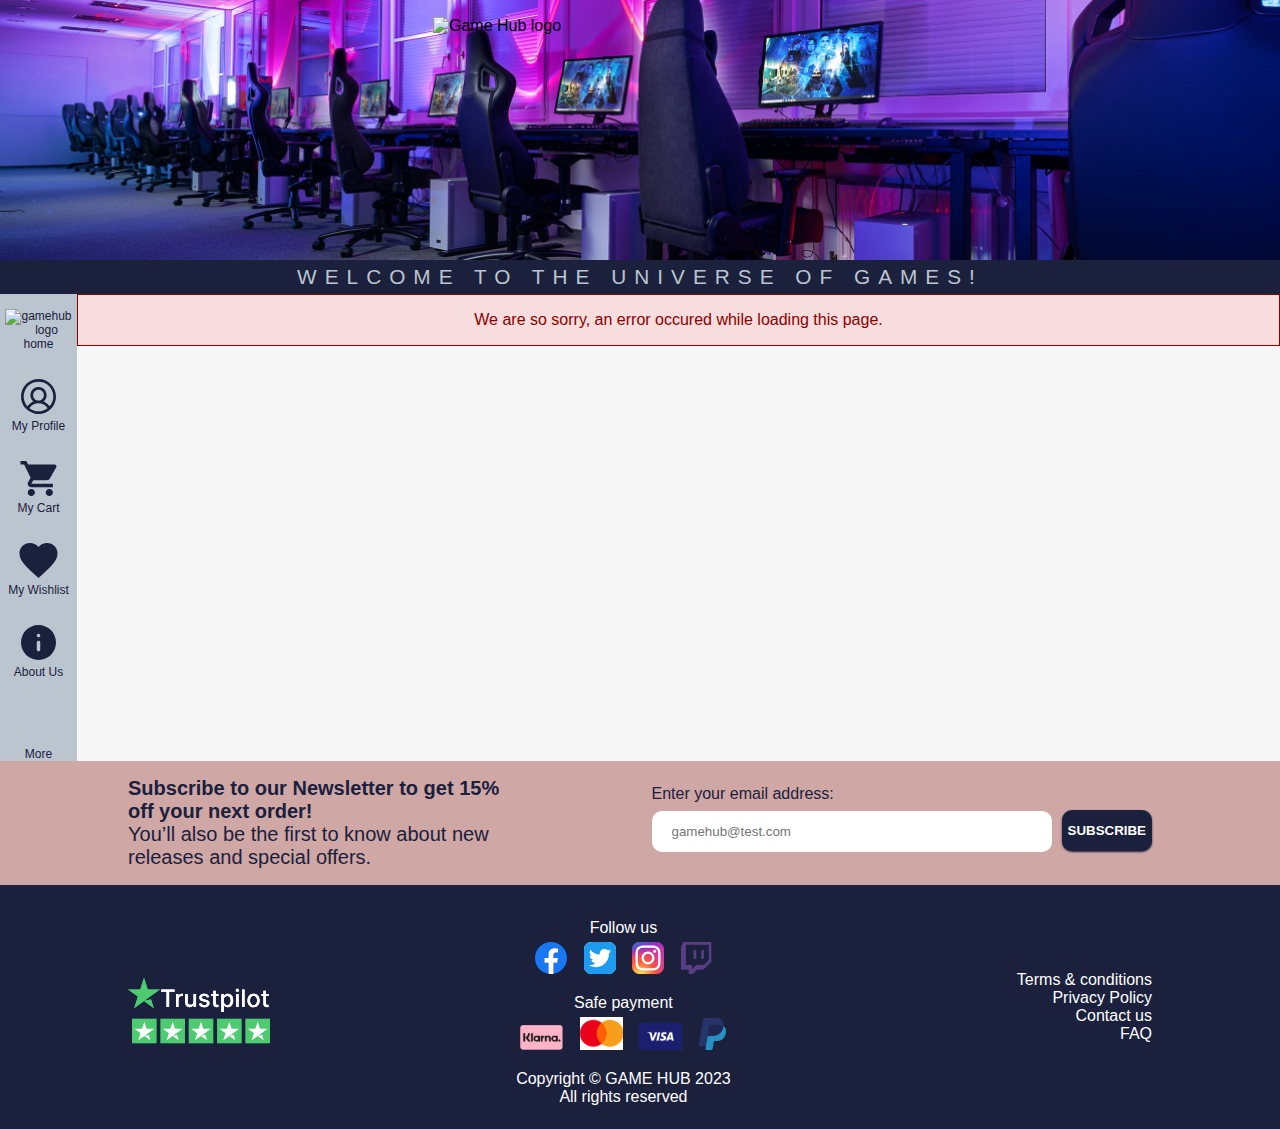
==== commit f04c15fa: "removed console.log ++" ====
--- a/index.html
+++ b/index.html
@@ -183,9 +183,19 @@
           <b class="breadcrumbspage"></b>
         </p>
       </section>
+      <section class="cat">
+        <h2>All games</h2>
+      </section>
+      <section class="filter-buttons">
+        <p>Sort games by:</p>
+        <button id="all">3+</button>
+        <button id="sixteen">16+</button>
+        <button id="eighteen">18+</button>
+        <p>(Sort option added but not finished)</p>
+      </section>
       <div class="gamesrow">
         <div class="loader"> Loading...
-          <div class="price-box"></div>
+          <!-- <div class="price-box"></div> -->
         </div>
         <!-- <div class="games-container">
           <img class="productimg" src="" alt=""></a>
--- a/style.css
+++ b/style.css
@@ -10,6 +10,7 @@
 
 .error {
   border: 1px solid darkred;
+  text-align: center;
   padding: 1rem;
   margin: auto;
   color: darkred;
@@ -399,6 +400,29 @@
   letter-spacing: 0.15rem;
 }
 
+.filter-buttons {
+  padding-left: 10%;
+  padding-right: 10%;
+  display: flex;
+  align-items: center;
+  gap: 10px;
+  margin-bottom: 10px;
+}
+
+.filter-buttons p {
+  margin: 0;
+}
+
+.filter-buttons button {
+  width: 50px;
+  background-color: #1b203d;
+  padding: 7px;
+  color: white;
+  border-radius: 7px;
+  border: none;
+  cursor: pointer;
+}
+
 .gamesrow {
   display: flex;
   flex-direction: row;
@@ -433,6 +457,49 @@
   margin: 0px 8px;
 }
 
+
+
+
+.price-box h4 {
+  color: #fff;
+  font-size: 26px;
+  font-family: "Crimson Text", serif;
+  text-align: center;
+  margin: 0;
+}
+
+.onSale {
+  color: white;
+}
+
+.games-container img {
+  width: 228px;
+  margin: 8px 8px 0px 8px;
+}
+
+.games-container p {
+  width: 228px;
+  margin: 8px 8px 0px 8px;
+  color: #1b203d;
+}
+
+.games-container h3 {
+  width: 228px;
+  margin: 8px 8px 0px 8px;
+  color: #1b203d;
+}
+
+.price-info {
+  display: flex;
+  align-items: center;
+}
+
+.price-info p {
+  max-width: 60px;
+  margin: 0;
+  font-style: italic;
+}
+
 .price-box {
   width: 63px;
   background-color: #1b203d;
@@ -452,36 +519,6 @@
 
 .favheart {
   padding: 0;
-}
-
-
-.price-box h4 {
-  color: #fff;
-  font-size: 26px;
-  font-family: "Crimson Text", serif;
-  text-align: center;
-  margin: 0;
-}
-
-.onSale {
-  color: white;
-}
-
-.games-container img {
-  width: 228px;
-  margin: 8px 8px 0px 8px;
-}
-
-.games-container p {
-  width: 228px;
-  margin: 8px 8px 0px 8px;
-  color: #1b203d;
-}
-
-.games-container h3 {
-  width: 228px;
-  margin: 8px 8px 0px 8px;
-  color: #1b203d;
 }
 
 .cyberpunk {
@@ -959,6 +996,7 @@
 .shopping-cart img {
   float: left;
   width: 150px;
+  margin-bottom: 10px;
 }
 
 .cartinfo {
@@ -968,7 +1006,14 @@
 }
 
 .price {
-  font-size: 26px;
+  font-size: 1.2rem;
+}
+
+.deleteitem {
+  display: flex;
+  /* justify-content: flex-end; */
+  font-style: italic;
+  cursor: pointer;
 }
 
 .promocodefield {
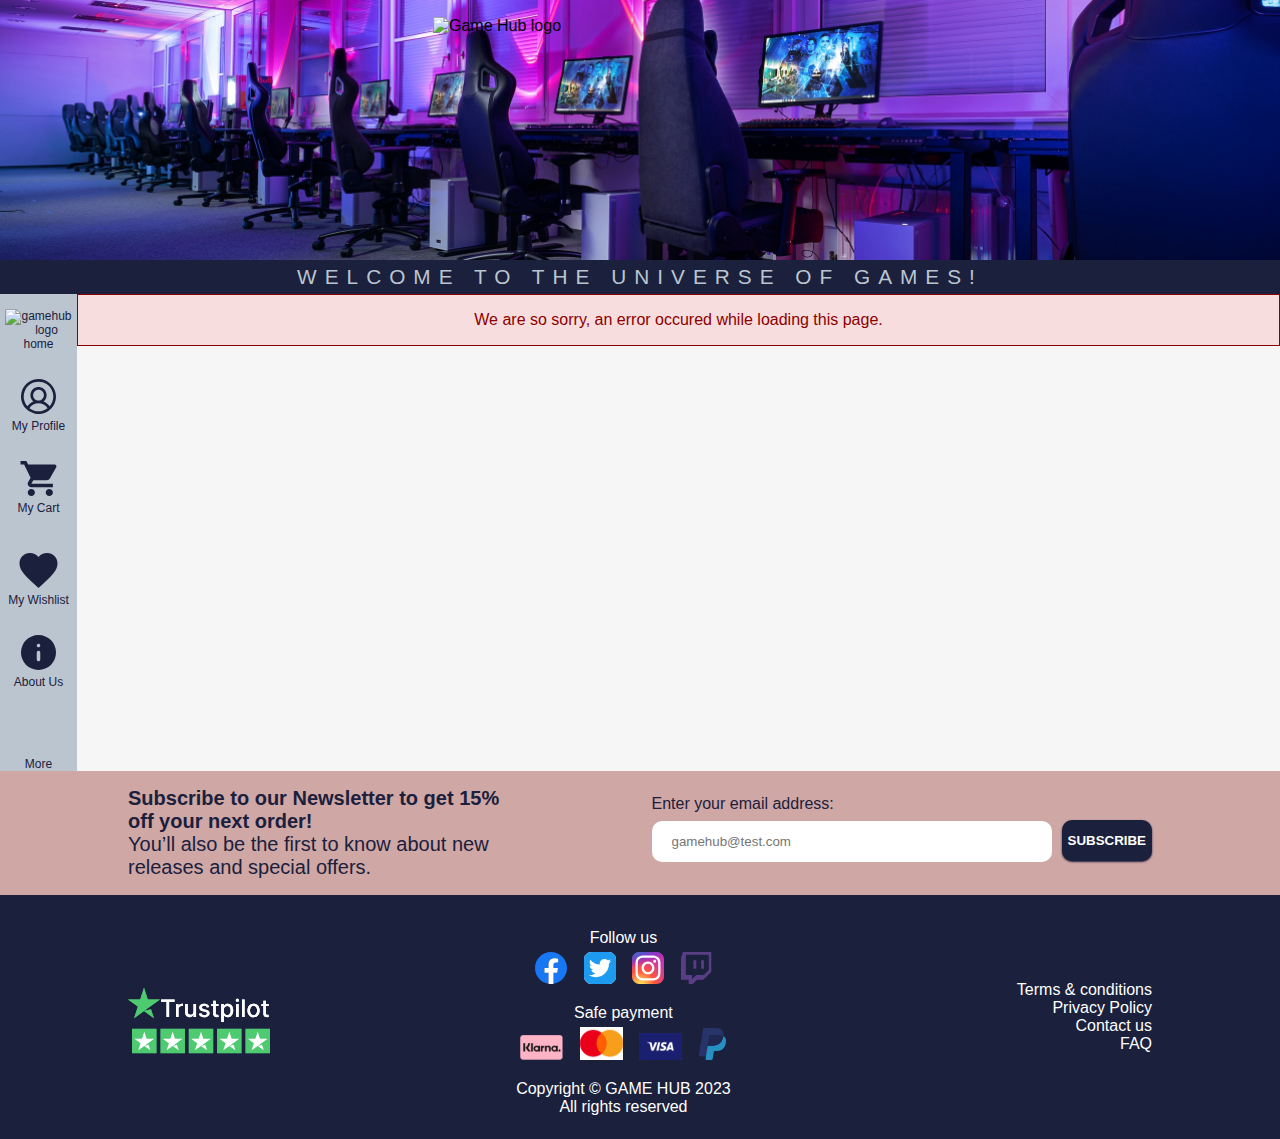
==== commit c8c8d466: "cart-status" ====
--- a/index.html
+++ b/index.html
@@ -35,6 +35,7 @@
           My Profile</a>
         <a href="cart.html" class="mobilecart"><img class="cartvector" src="vector/cart.svg" alt="cart icon"> My
           Cart</a>
+        <p class="cart-status"></p>
         <a href="wishlist.html" class="mobilewishlist"><img class="wishlistvector" src="vector/wishlist.svg"
             alt="wishlist icon">
           My Wishlist</a>
--- a/style.css
+++ b/style.css
@@ -131,6 +131,11 @@
 
 nav p {
   margin: 0;
+}
+
+.cart-status {
+  padding: 5px;
+  font-style: italic;
 }
 
 .hamburger-menu,
